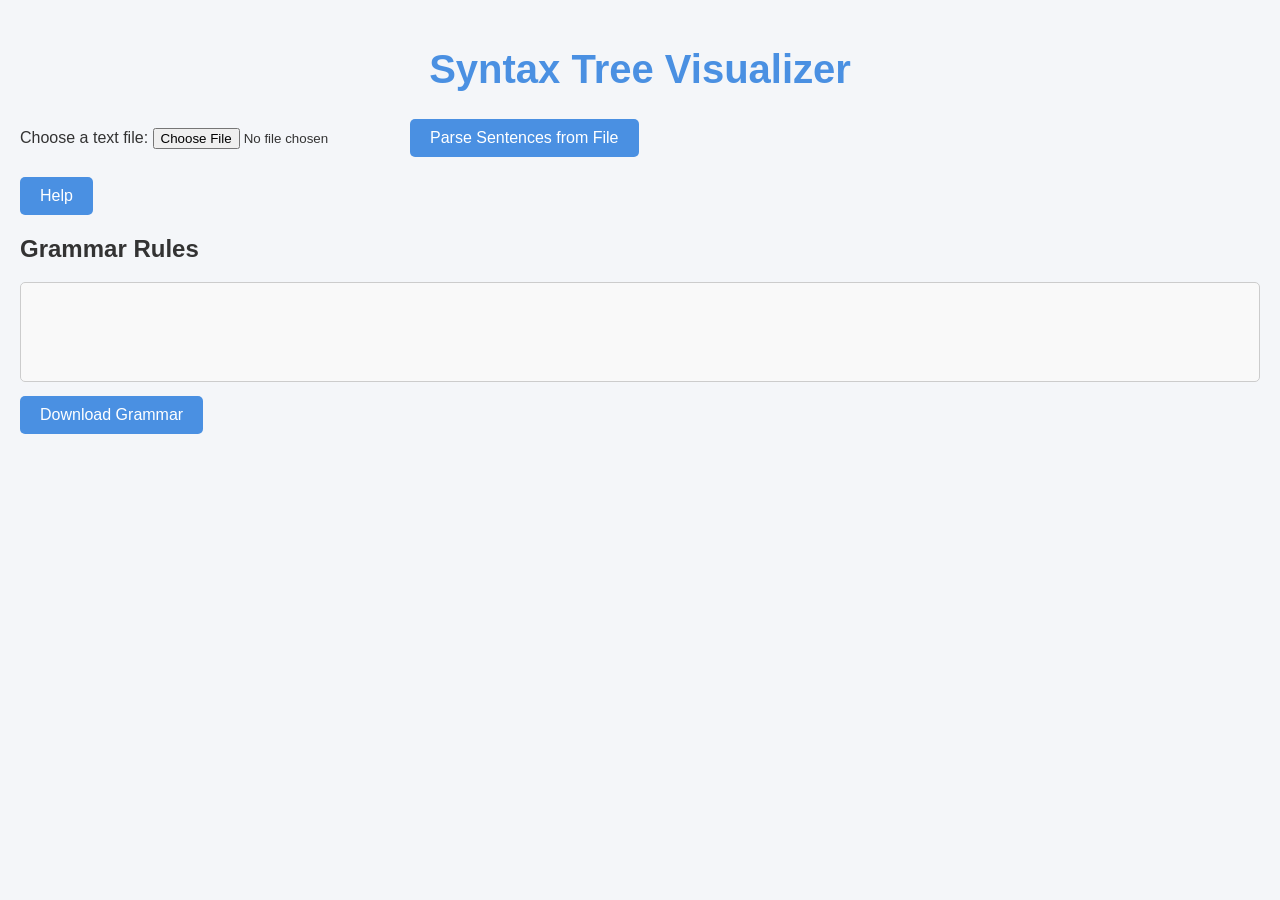
==== static/index.html @ b891eb63 "implemented" ====
<!DOCTYPE html>
<html lang="en">
<head>
    <meta charset="UTF-8">
    <meta name="viewport" content="width=device-width, initial-scale=1.0">
    <title>Syntax Tree Visualizer</title>
    <link rel="stylesheet" href="/static/css/main.css">
</head>
<body>
<h1>Syntax Tree Visualizer</h1>

<form id="file-upload-form">
    <label for="file-input">Choose a text file:</label>
    <input type="file" id="file-input" accept=".txt"/>
    <button type="submit">Parse Sentences from File</button>
</form>

<button id="help-btn">Help</button>

<h2>Grammar Rules</h2>
<label for="grammar-box"></label><textarea id="grammar-box" class="grammar-box" rows="15" spellcheck="false"></textarea>
<button id="download-btn">Download Grammar</button>

<div id="help-modal" class="modal">
    <div class="modal-content">
        <span class="close">&times;</span>
        <div class="modal-header">How to Use</div>
        <div class="modal-body">
            <p>Follow these simple steps to use the Syntax Tree Visualizer:</p>
            <ul>
                <li><strong>Step 1:</strong> Upload a text file by clicking on the "Choose a text file" button.</li>
                <li><strong>Step 2:</strong> After selecting the file, click "Parse Sentences from File" to send it to
                    the server.
                </li>
                <li><strong>Step 3:</strong> The system will parse each sentence from the text file and generate syntax
                    trees for each sentence.
                </li>
                <li><strong>Step 4:</strong> Each sentence will be displayed with its corresponding syntax tree(s). If
                    the sentence can't be parsed, an error message will be shown.
                </li>
            </ul>
            <p>Happy visualizing!</p>
        </div>
    </div>
</div>

<div id="results" class="tree-container"></div>

<script src="/static/js/mian.js">
</script>
</body>
</html>
---- static/css/main.css ----
body {
      font-family: Arial, sans-serif;
      background-color: #f4f6f9;
      margin: 0;
      padding: 20px;
      color: #333;
    }
    h1 {
      text-align: center;
      color: #4a90e2;
      font-size: 2.5rem;
    }
    textarea {
      width: 100%;
      height: 100px;
      padding: 10px;
      font-size: 1rem;
      border-radius: 5px;
      border: 1px solid #ddd;
      margin-bottom: 20px;
    }
    .tree-container img {
      max-width: 100%;
      margin-top: 1rem;
      border-radius: 5px;
      box-shadow: 0 4px 8px rgba(0, 0, 0, 0.1);
    }
    .error-message {
      color: red;
      font-weight: bold;
      margin-top: 1rem;
    }
    .sentence-block {
      background-color: #fff;
      padding: 15px;
      margin: 20px 0;
      border-radius: 8px;
      box-shadow: 0 2px 4px rgba(0, 0, 0, 0.1);
    }
    .sentence-block h3 {
      color: #4a90e2;
      font-size: 1.25rem;
    }
    .sentence-block .tree-list {
      margin-top: 10px;
    }
    .sentence-block .tree-list img {
      margin-bottom: 10px;
    }
    .sentence-block .error-message {
      font-size: 1.1rem;
    }
    button {
      background-color: #4a90e2;
      color: white;
      padding: 10px 20px;
      border: none;
      border-radius: 5px;
      cursor: pointer;
      font-size: 1rem;
    }
    button:hover {
      background-color: #357ab7;
    }
    #file-upload-form {
      margin-bottom: 20px;
    }

    .grammar-box {
    width: 100%;
    font-family: monospace;
    font-size: 14px;
    padding: 10px;
    margin-bottom: 10px;
    border: 1px solid #ccc;
    resize: none;
    background-color: #f9f9f9;
    overflow: hidden;
    box-sizing: border-box;
}

    .modal {
      display: none;
      position: fixed;
      z-index: 1;
      left: 0;
      top: 0;
      width: 100%;
      height: 100%;
      background-color: rgba(0, 0, 0, 0.5);
      padding-top: 60px;
    }
    .modal-content {
      background-color: #fff;
      margin: 5% auto;
      padding: 20px;
      border-radius: 5px;
      width: 80%;
      max-width: 600px;
      box-shadow: 0 4px 8px rgba(0, 0, 0, 0.2);
    }
    .modal-header {
      font-size: 1.5rem;
      color: #4a90e2;
      margin-bottom: 20px;
    }
    .close {
      color: #aaa;
      float: right;
      font-size: 28px;
      font-weight: bold;
    }
    .close:hover,
    .close:focus {
      color: black;
      text-decoration: none;
      cursor: pointer;
    }
    .modal-body {
      font-size: 1rem;
      line-height: 1.6;
    }
    .modal-body ul {
      list-style: none;
      padding-left: 20px;
    }
    .modal-body li {
      margin: 10px 0;
    }
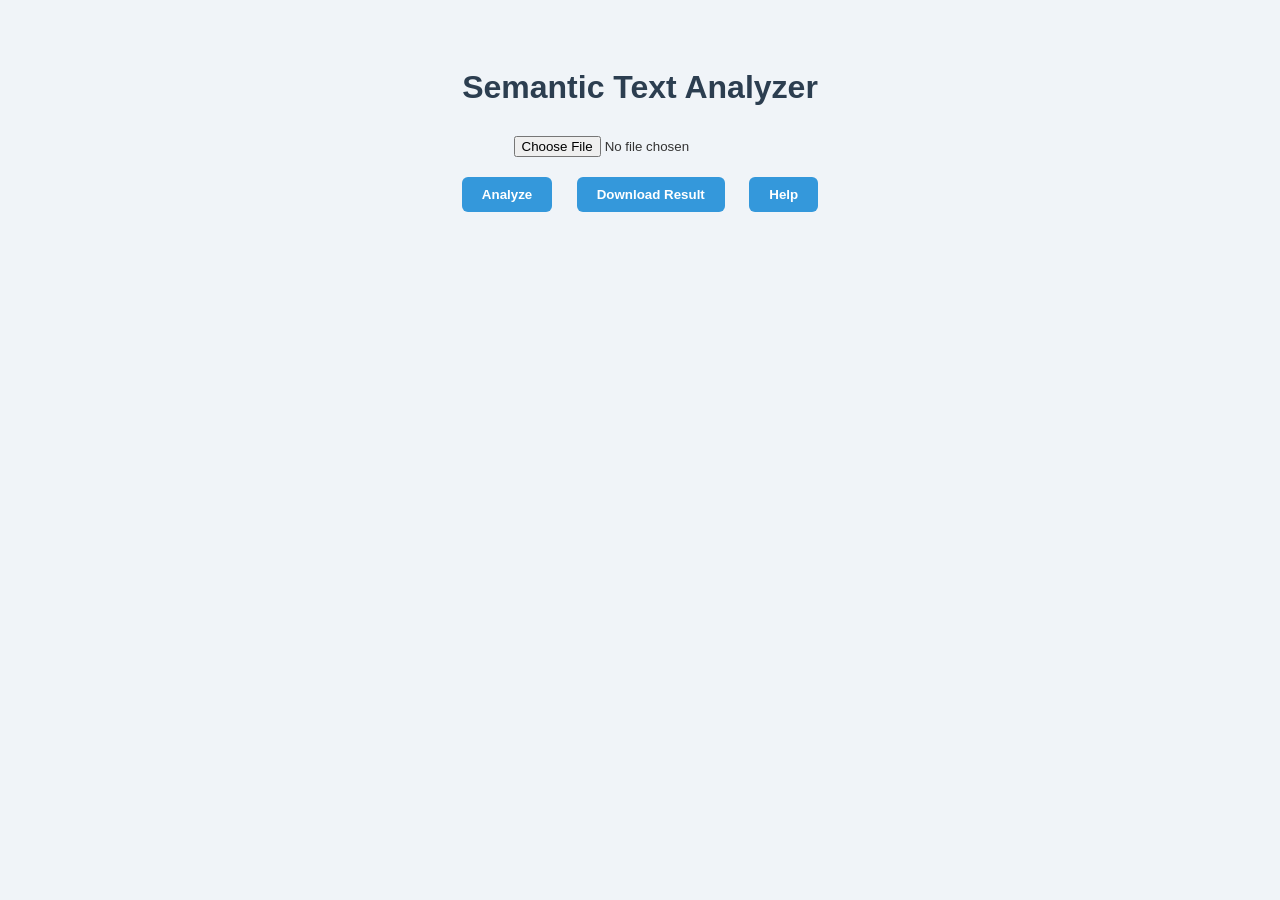
==== commit fe756dcd: "implemented" ====
--- a/static/index.html
+++ b/static/index.html
@@ -2,51 +2,32 @@
 <html lang="en">
 <head>
     <meta charset="UTF-8">
-    <meta name="viewport" content="width=device-width, initial-scale=1.0">
-    <title>Syntax Tree Visualizer</title>
+    <title>Semantic Text Analyzer</title>
     <link rel="stylesheet" href="/static/css/main.css">
 </head>
 <body>
-<h1>Syntax Tree Visualizer</h1>
+    <h1>Semantic Text Analyzer</h1>
 
-<form id="file-upload-form">
-    <label for="file-input">Choose a text file:</label>
-    <input type="file" id="file-input" accept=".txt"/>
-    <button type="submit">Parse Sentences from File</button>
-</form>
+    <input type="file" id="fileInput" accept=".txt">
+    <div style="text-align:center;">
+        <button onclick="analyzeText()">Analyze</button>
+        <button onclick="downloadJSON()">Download Result</button>
+        <button onclick="openHelp()">Help</button>
+    </div>
 
-<button id="help-btn">Help</button>
+    <div id="results"></div>
 
-<h2>Grammar Rules</h2>
-<label for="grammar-box"></label><textarea id="grammar-box" class="grammar-box" rows="15" spellcheck="false"></textarea>
-<button id="download-btn">Download Grammar</button>
-
-<div id="help-modal" class="modal">
-    <div class="modal-content">
-        <span class="close">&times;</span>
-        <div class="modal-header">How to Use</div>
-        <div class="modal-body">
-            <p>Follow these simple steps to use the Syntax Tree Visualizer:</p>
-            <ul>
-                <li><strong>Step 1:</strong> Upload a text file by clicking on the "Choose a text file" button.</li>
-                <li><strong>Step 2:</strong> After selecting the file, click "Parse Sentences from File" to send it to
-                    the server.
-                </li>
-                <li><strong>Step 3:</strong> The system will parse each sentence from the text file and generate syntax
-                    trees for each sentence.
-                </li>
-                <li><strong>Step 4:</strong> Each sentence will be displayed with its corresponding syntax tree(s). If
-                    the sentence can't be parsed, an error message will be shown.
-                </li>
-            </ul>
-            <p>Happy visualizing!</p>
+    <div id="helpModal">
+        <div class="modal-content">
+            <span class="close" onclick="closeHelp()">&times;</span>
+            <h2>How to Use</h2>
+            <p>1. Upload a <strong>.txt</strong> file containing English text.</p>
+            <p>2. Click the <strong>Analyze</strong> button. Each sentence and word will be processed and displayed.</p>
+            <p>3. You can manually edit semantic predicates in the text areas.</p>
+            <p>4. Click <strong>Download Result</strong> to save your analysis as a <strong>JSON</strong> file.</p>
         </div>
     </div>
-</div>
 
-<div id="results" class="tree-container"></div>
-
-<script src="/static/js/mian.js">
-</script>
+    <script src="/static/js/main.js"></script>
 </body>
 </html>
--- a/static/css/main.css
+++ b/static/css/main.css
@@ -1,129 +1,101 @@
 body {
-      font-family: Arial, sans-serif;
-      background-color: #f4f6f9;
-      margin: 0;
-      padding: 20px;
-      color: #333;
-    }
-    h1 {
-      text-align: center;
-      color: #4a90e2;
-      font-size: 2.5rem;
-    }
-    textarea {
-      width: 100%;
-      height: 100px;
-      padding: 10px;
-      font-size: 1rem;
-      border-radius: 5px;
-      border: 1px solid #ddd;
-      margin-bottom: 20px;
-    }
-    .tree-container img {
-      max-width: 100%;
-      margin-top: 1rem;
-      border-radius: 5px;
-      box-shadow: 0 4px 8px rgba(0, 0, 0, 0.1);
-    }
-    .error-message {
-      color: red;
-      font-weight: bold;
-      margin-top: 1rem;
-    }
-    .sentence-block {
-      background-color: #fff;
-      padding: 15px;
-      margin: 20px 0;
-      border-radius: 8px;
-      box-shadow: 0 2px 4px rgba(0, 0, 0, 0.1);
-    }
-    .sentence-block h3 {
-      color: #4a90e2;
-      font-size: 1.25rem;
-    }
-    .sentence-block .tree-list {
-      margin-top: 10px;
-    }
-    .sentence-block .tree-list img {
-      margin-bottom: 10px;
-    }
-    .sentence-block .error-message {
-      font-size: 1.1rem;
-    }
-    button {
-      background-color: #4a90e2;
-      color: white;
-      padding: 10px 20px;
-      border: none;
-      border-radius: 5px;
-      cursor: pointer;
-      font-size: 1rem;
-    }
-    button:hover {
-      background-color: #357ab7;
-    }
-    #file-upload-form {
-      margin-bottom: 20px;
-    }
-
-    .grammar-box {
-    width: 100%;
-    font-family: monospace;
-    font-size: 14px;
-    padding: 10px;
-    margin-bottom: 10px;
-    border: 1px solid #ccc;
-    resize: none;
-    background-color: #f9f9f9;
-    overflow: hidden;
-    box-sizing: border-box;
+    font-family: 'Segoe UI', Tahoma, Geneva, Verdana, sans-serif;
+    padding: 40px;
+    background: #f0f4f8;
+    color: #333;
 }
 
-    .modal {
-      display: none;
-      position: fixed;
-      z-index: 1;
-      left: 0;
-      top: 0;
-      width: 100%;
-      height: 100%;
-      background-color: rgba(0, 0, 0, 0.5);
-      padding-top: 60px;
-    }
-    .modal-content {
-      background-color: #fff;
-      margin: 5% auto;
-      padding: 20px;
-      border-radius: 5px;
-      width: 80%;
-      max-width: 600px;
-      box-shadow: 0 4px 8px rgba(0, 0, 0, 0.2);
-    }
-    .modal-header {
-      font-size: 1.5rem;
-      color: #4a90e2;
-      margin-bottom: 20px;
-    }
-    .close {
-      color: #aaa;
-      float: right;
-      font-size: 28px;
-      font-weight: bold;
-    }
-    .close:hover,
-    .close:focus {
-      color: black;
-      text-decoration: none;
-      cursor: pointer;
-    }
-    .modal-body {
-      font-size: 1rem;
-      line-height: 1.6;
-    }
-    .modal-body ul {
-      list-style: none;
-      padding-left: 20px;
-    }
-    .modal-body li {
-      margin: 10px 0;
-    }+h1 {
+    text-align: center;
+    color: #2c3e50;
+    margin-bottom: 30px;
+}
+
+input[type="file"] {
+    display: block;
+    margin: 0 auto 15px;
+}
+
+button {
+    display: inline-block;
+    margin: 5px 10px;
+    padding: 10px 20px;
+    background-color: #3498db;
+    color: white;
+    border: none;
+    border-radius: 6px;
+    cursor: pointer;
+    transition: background-color 0.3s ease;
+    font-weight: bold;
+}
+
+button:hover {
+    background-color: #2980b9;
+}
+
+#results {
+    margin-top: 30px;
+}
+
+.sentence {
+    margin-bottom: 25px;
+    border: 1px solid #dfe6e9;
+    padding: 15px;
+    border-radius: 10px;
+    background-color: #ffffff;
+    box-shadow: 0 2px 5px rgba(0,0,0,0.05);
+}
+
+.word {
+    margin-bottom: 15px;
+    padding: 10px;
+    background-color: #d0f0fd;
+    border-left: 5px solid #0984e3;
+    border-radius: 5px;
+}
+
+textarea {
+    width: 100%;
+    min-height: 20px;
+    margin-top: 5px;
+    border: 1px solid #ccc;
+    border-radius: 5px;
+    padding: 6px 10px;
+    overflow: hidden;
+    font-family: monospace;
+    line-height: 20px;
+}
+
+#helpModal {
+    display: none;
+    position: fixed;
+    z-index: 999;
+    padding-top: 100px;
+    left: 0;
+    top: 0;
+    width: 100%;
+    height: 100%;
+    overflow: auto;
+    background-color: rgba(0,0,0,0.5);
+}
+
+.modal-content {
+    background-color: white;
+    margin: auto;
+    padding: 20px;
+    border-radius: 10px;
+    width: 60%;
+    box-shadow: 0 5px 10px rgba(0,0,0,0.3);
+}
+
+.close {
+    color: #aaa;
+    float: right;
+    font-size: 28px;
+    font-weight: bold;
+    cursor: pointer;
+}
+
+.close:hover {
+    color: #000;
+}
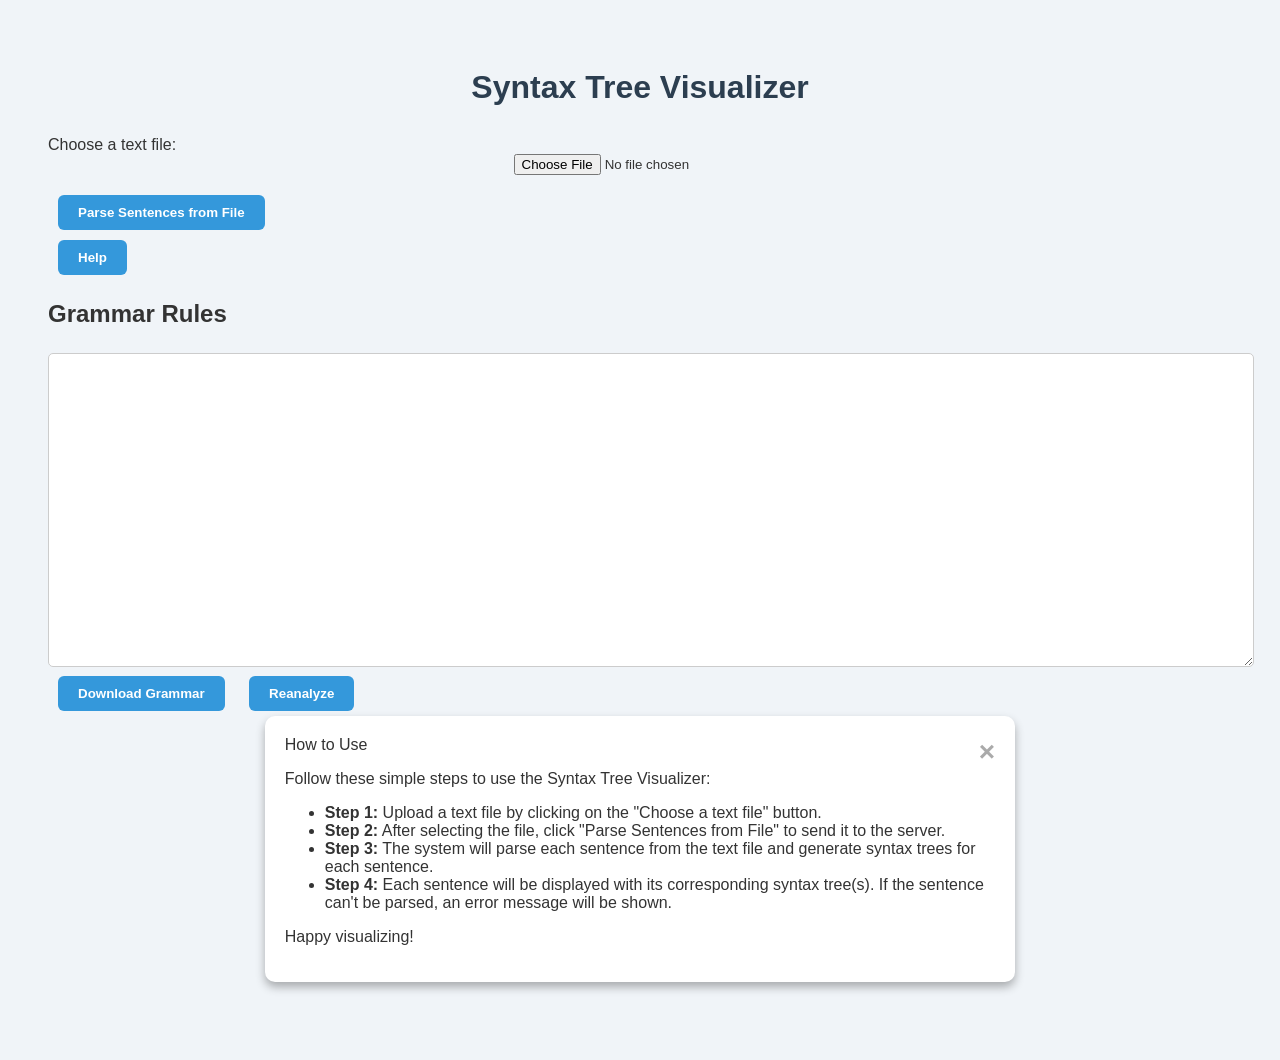
==== commit 7f95af43: "refactored" ====
--- a/static/index.html
+++ b/static/index.html
@@ -2,32 +2,52 @@
 <html lang="en">
 <head>
     <meta charset="UTF-8">
-    <title>Semantic Text Analyzer</title>
+    <meta name="viewport" content="width=device-width, initial-scale=1.0">
+    <title>Syntax Tree Visualizer</title>
     <link rel="stylesheet" href="/static/css/main.css">
 </head>
 <body>
-    <h1>Semantic Text Analyzer</h1>
+<h1>Syntax Tree Visualizer</h1>
 
-    <input type="file" id="fileInput" accept=".txt">
-    <div style="text-align:center;">
-        <button onclick="analyzeText()">Analyze</button>
-        <button onclick="downloadJSON()">Download Result</button>
-        <button onclick="openHelp()">Help</button>
-    </div>
+<form id="file-upload-form">
+    <label for="file-input">Choose a text file:</label>
+    <input type="file" id="file-input" accept=".txt"/>
+    <button type="submit">Parse Sentences from File</button>
+</form>
 
-    <div id="results"></div>
+<button id="help-btn">Help</button>
 
-    <div id="helpModal">
-        <div class="modal-content">
-            <span class="close" onclick="closeHelp()">&times;</span>
-            <h2>How to Use</h2>
-            <p>1. Upload a <strong>.txt</strong> file containing English text.</p>
-            <p>2. Click the <strong>Analyze</strong> button. Each sentence and word will be processed and displayed.</p>
-            <p>3. You can manually edit semantic predicates in the text areas.</p>
-            <p>4. Click <strong>Download Result</strong> to save your analysis as a <strong>JSON</strong> file.</p>
+<h2>Grammar Rules</h2>
+<label for="grammar-box"></label><textarea id="grammar-box" class="grammar-box" rows="15" spellcheck="false"></textarea>
+<button id="download-btn">Download Grammar</button>
+<button id="reanalyze-btn">Reanalyze</button>
+
+<div id="help-modal" class="modal">
+    <div class="modal-content">
+        <span class="close">&times;</span>
+        <div class="modal-header">How to Use</div>
+        <div class="modal-body">
+            <p>Follow these simple steps to use the Syntax Tree Visualizer:</p>
+            <ul>
+                <li><strong>Step 1:</strong> Upload a text file by clicking on the "Choose a text file" button.</li>
+                <li><strong>Step 2:</strong> After selecting the file, click "Parse Sentences from File" to send it to
+                    the server.
+                </li>
+                <li><strong>Step 3:</strong> The system will parse each sentence from the text file and generate syntax
+                    trees for each sentence.
+                </li>
+                <li><strong>Step 4:</strong> Each sentence will be displayed with its corresponding syntax tree(s). If
+                    the sentence can't be parsed, an error message will be shown.
+                </li>
+            </ul>
+            <p>Happy visualizing!</p>
         </div>
     </div>
+</div>
 
-    <script src="/static/js/main.js"></script>
+<div id="results" class="tree-container"></div>
+
+<script src="/static/js/main.js">
+</script>
 </body>
 </html>
--- a/static/css/main.css
+++ b/static/css/main.css
@@ -99,3 +99,14 @@
 .close:hover {
     color: #000;
 }
+
+.pagination {
+    text-align: center;
+    margin-top: 20px;
+}
+.pagination button {
+    margin: 0 5px;
+    padding: 6px 12px;
+    font-size: 14px;
+    cursor: pointer;
+}
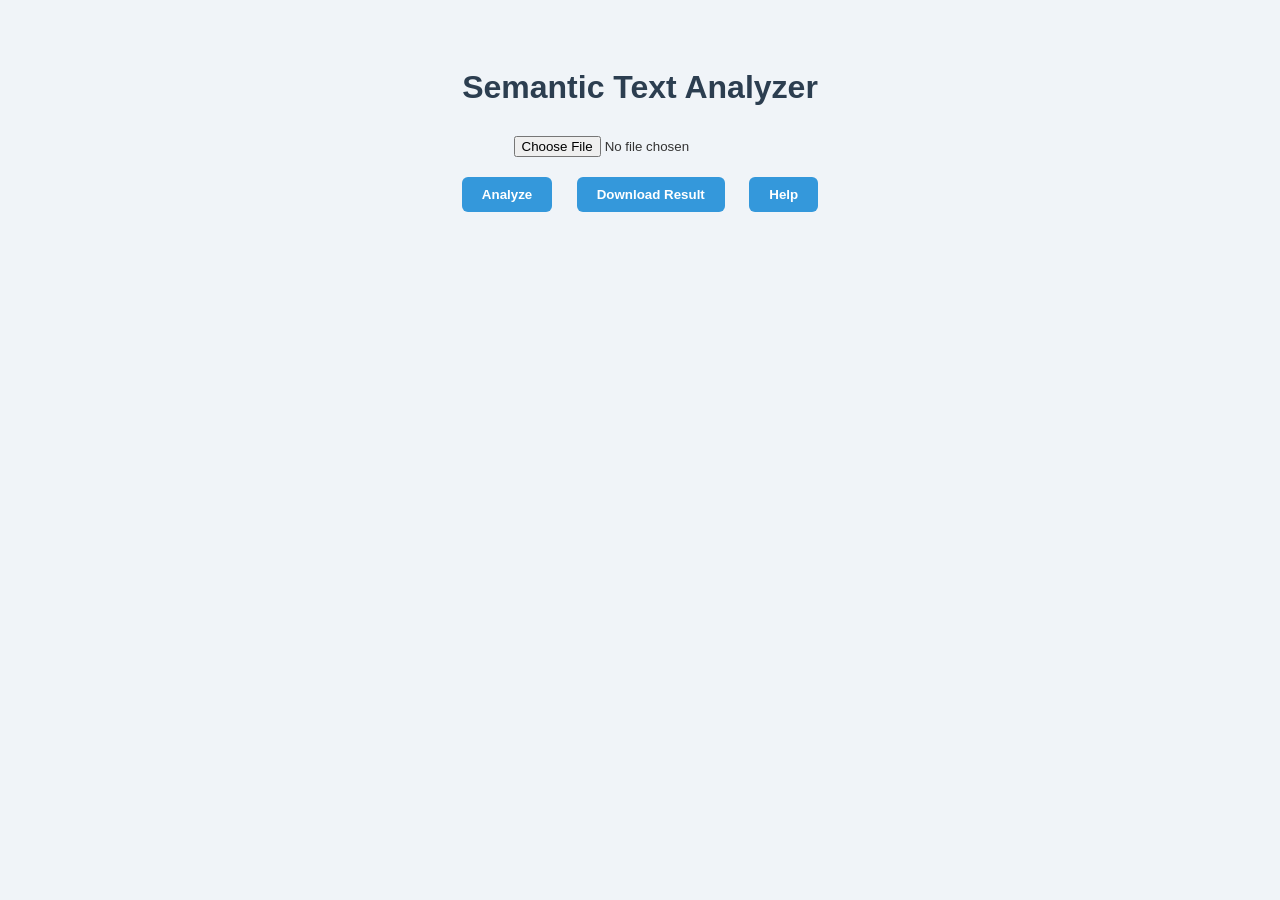
==== commit e803a2f0: "refactored" ====
--- a/static/index.html
+++ b/static/index.html
@@ -2,52 +2,32 @@
 <html lang="en">
 <head>
     <meta charset="UTF-8">
-    <meta name="viewport" content="width=device-width, initial-scale=1.0">
-    <title>Syntax Tree Visualizer</title>
+    <title>Semantic Text Analyzer</title>
     <link rel="stylesheet" href="/static/css/main.css">
 </head>
 <body>
-<h1>Syntax Tree Visualizer</h1>
+    <h1>Semantic Text Analyzer</h1>
 
-<form id="file-upload-form">
-    <label for="file-input">Choose a text file:</label>
-    <input type="file" id="file-input" accept=".txt"/>
-    <button type="submit">Parse Sentences from File</button>
-</form>
+    <input type="file" id="fileInput" accept=".txt">
+    <div style="text-align:center;">
+        <button onclick="analyzeText()">Analyze</button>
+        <button onclick="download()">Download Result</button>
+        <button onclick="openHelp()">Help</button>
+    </div>
 
-<button id="help-btn">Help</button>
+    <div id="results"></div>
 
-<h2>Grammar Rules</h2>
-<label for="grammar-box"></label><textarea id="grammar-box" class="grammar-box" rows="15" spellcheck="false"></textarea>
-<button id="download-btn">Download Grammar</button>
-<button id="reanalyze-btn">Reanalyze</button>
-
-<div id="help-modal" class="modal">
-    <div class="modal-content">
-        <span class="close">&times;</span>
-        <div class="modal-header">How to Use</div>
-        <div class="modal-body">
-            <p>Follow these simple steps to use the Syntax Tree Visualizer:</p>
-            <ul>
-                <li><strong>Step 1:</strong> Upload a text file by clicking on the "Choose a text file" button.</li>
-                <li><strong>Step 2:</strong> After selecting the file, click "Parse Sentences from File" to send it to
-                    the server.
-                </li>
-                <li><strong>Step 3:</strong> The system will parse each sentence from the text file and generate syntax
-                    trees for each sentence.
-                </li>
-                <li><strong>Step 4:</strong> Each sentence will be displayed with its corresponding syntax tree(s). If
-                    the sentence can't be parsed, an error message will be shown.
-                </li>
-            </ul>
-            <p>Happy visualizing!</p>
+    <div id="helpModal">
+        <div class="modal-content">
+            <span class="close" onclick="closeHelp()">&times;</span>
+            <h2>How to Use</h2>
+            <p>1. Upload a <strong>.txt</strong> file containing English text.</p>
+            <p>2. Click the <strong>Analyze</strong> button. Each sentence and word will be processed and displayed.</p>
+            <p>3. You can manually edit semantic predicates in the text areas.</p>
+            <p>4. Click <strong>Download Result</strong> to save your analysis as a <strong>JSON</strong> file.</p>
         </div>
     </div>
-</div>
 
-<div id="results" class="tree-container"></div>
-
-<script src="/static/js/main.js">
-</script>
+    <script src="/static/js/main.js"></script>
 </body>
 </html>
